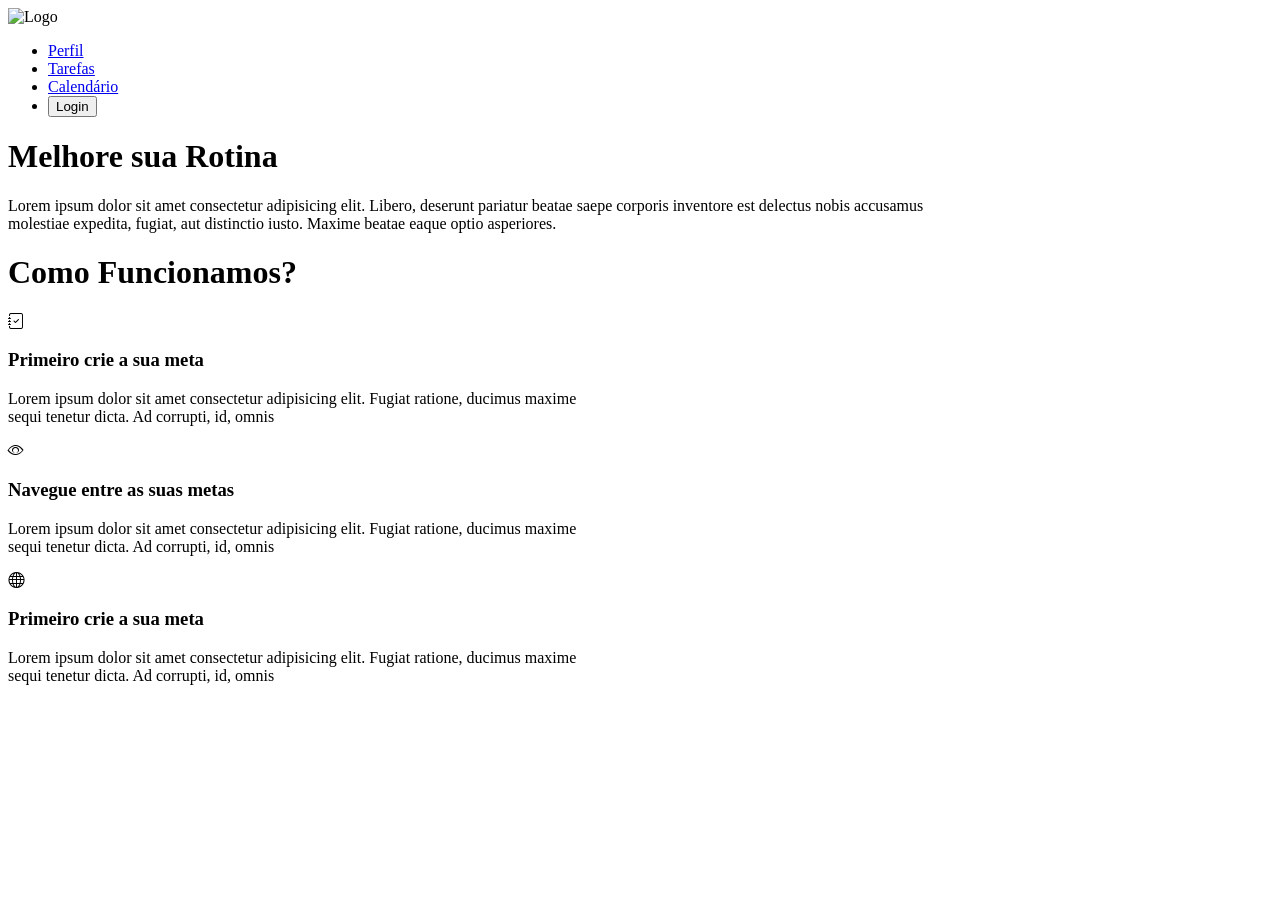
==== src/front/index.html @ 2a2262c4 "Update and rename README.md to index.html Signed-off-by: Gabriel Madureira <164400637+Madureiraah@us" ====
<!DOCTYPE html>
<html lang="en">
    <head>
        <meta charset="UTF-8">
        <meta name="viewport" content="width=device-width, initial-scale=1.0">
        <link rel="stylesheet" href="styles.css">
        <link rel="stylesheet"
            href="https://cdn.jsdelivr.net/npm/bootstrap-icons/font/bootstrap-icons.css">
        <title>Home</title>
    </head>
    <body>
        <header>
            <div id="logo">
                <img src="logo.png" alt="Logo" class="logo">
            </div>
            <div id="selecoes">
                <nav>
                    <ul>
                        <li><a href="#">Perfil</a></li>
                        <li><a href="#">Tarefas</a></li>
                        <li><a href="#">Calendário</a></li>
                        <li><button>Login</button></li>
                    </ul>
                </nav>
            </div>
        </header>

        <div id="sec-melhore">
            <div id="container-1">
                <div id="textos">
                    <h1 id="titulo1">Melhore <span class="txt-azul">sua
                            Rotina</span></h1>
                    <p id="subtitulo1">Lorem ipsum dolor sit amet consectetur
                        adipisicing elit. Libero, deserunt pariatur beatae saepe
                        corporis inventore est delectus nobis accusamus <br>
                        molestiae expedita, fugiat, aut distinctio iusto. Maxime
                        beatae eaque optio asperiores.</p>
                </div>
            </div>
        </div>

        <div id="sec-func">
            <h1><span class="txt-azul">Como </span>Funcionamos?</h1>
            <div class="container">
                <div class="elementos">
                    <i class="bi bi-journal-check"></i>
                    <!-- Ícone do Bootstrap -->
                    <h3 class="titulo">Primeiro crie a sua meta</h3>
                    <p class="subtitulo">Lorem ipsum dolor sit amet consectetur
                        adipisicing elit. Fugiat ratione, ducimus maxime
                        <br>sequi tenetur dicta. Ad corrupti, id, omnis</p>
                </div>
                <div class="img">
                    <!-- imagem ilustrativa -->
                </div>
            </div>

            <div class="container2">
                <div class="img">
                    <!-- imagem ilustrativa -->
                </div>
                <div class="elementos">
                    <i class="bi bi-eye"></i>
                    <h3 class="titulo">Navegue entre as suas metas</h3>
                    <p class="subtitulo">Lorem ipsum dolor sit amet consectetur
                        adipisicing elit. Fugiat ratione, ducimus maxime
                        <br>sequi tenetur dicta. Ad corrupti, id, omnis</p>
                </div>
            </div>

            <div class="container">
                <div class="elementos">
                    <i class="bi bi-globe"></i>
                    <!-- Ícone do Bootstrap -->
                    <h3 class="titulo">Primeiro crie a sua meta</h3>
                    <p class="subtitulo">Lorem ipsum dolor sit amet consectetur
                        adipisicing elit. Fugiat ratione, ducimus maxime
                        <br>sequi tenetur dicta. Ad corrupti, id, omnis</p>
                </div>
                <div class="img">
                    <!-- imagem ilustrativa -->
                </div>
            </div>
        </div>

        <div id="tudo-pronto">
            <!-- Seção futura -->
        </div>
    </body>
</html>
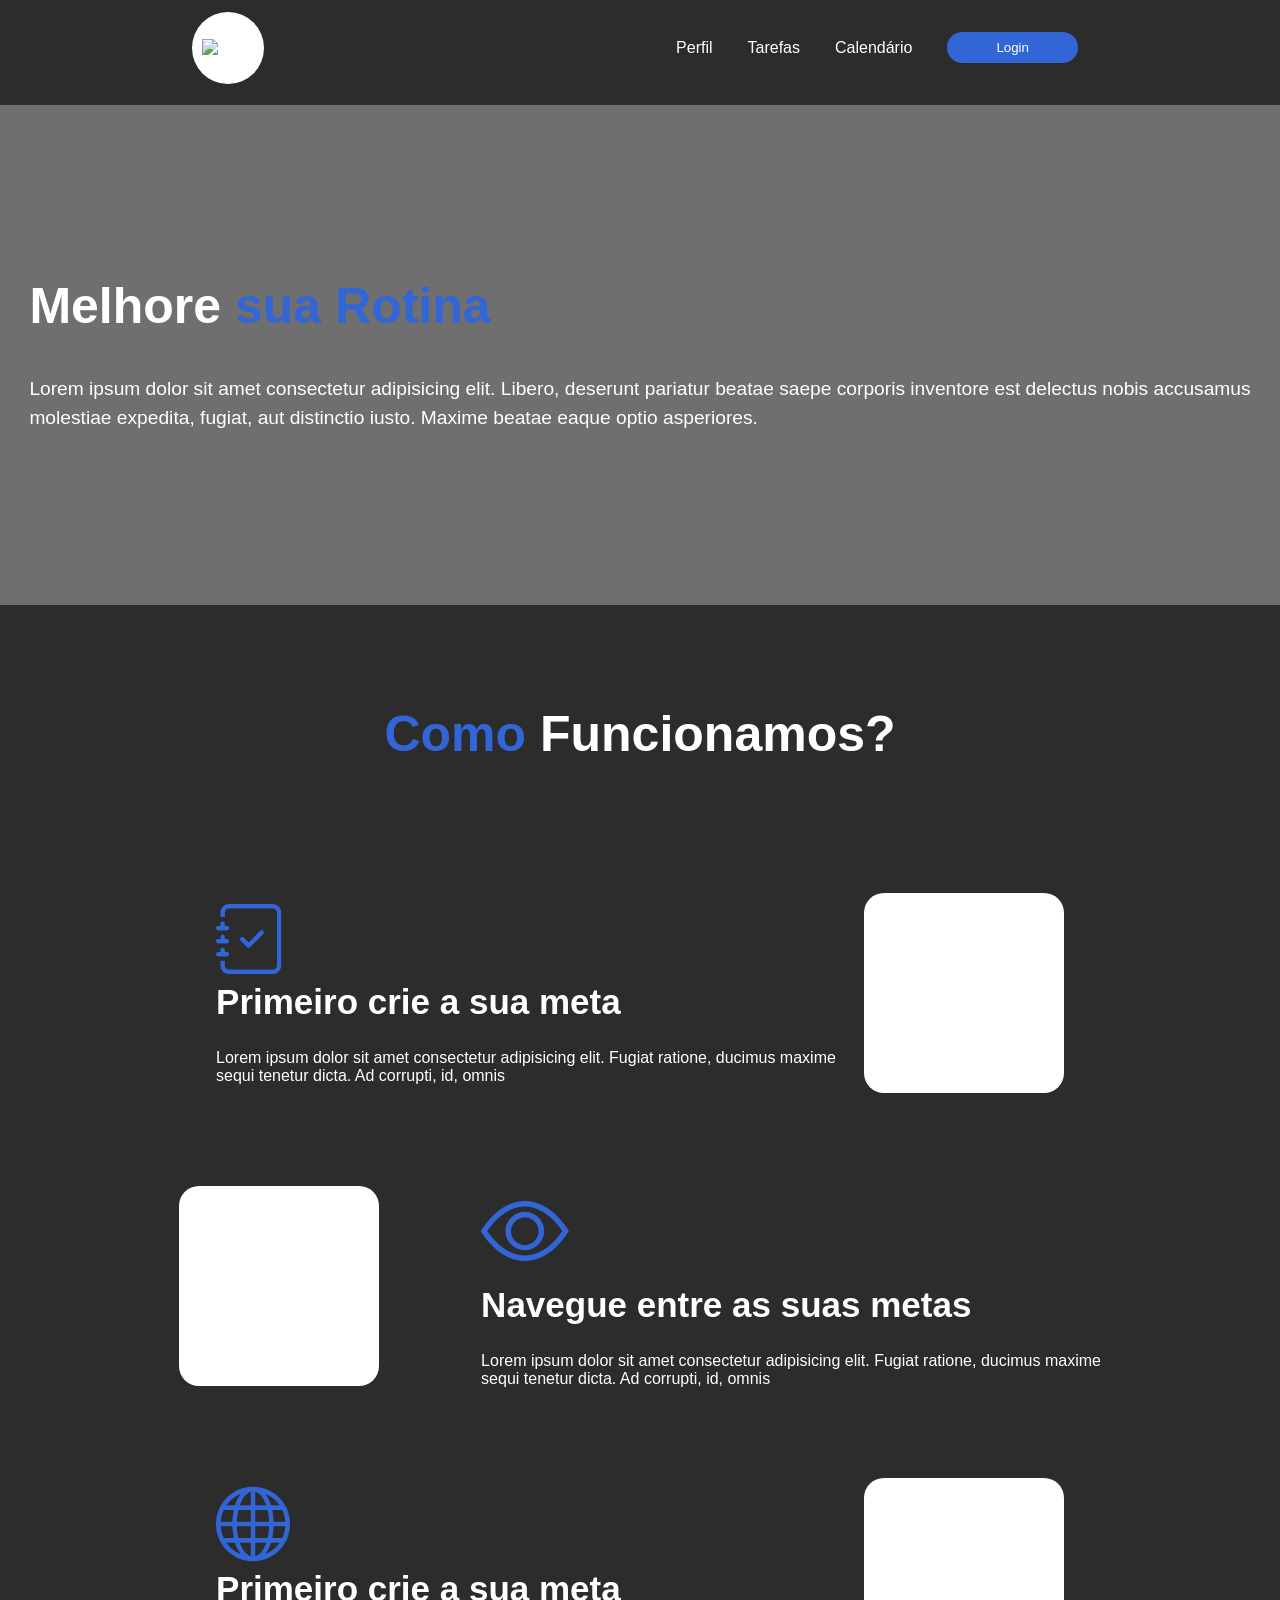
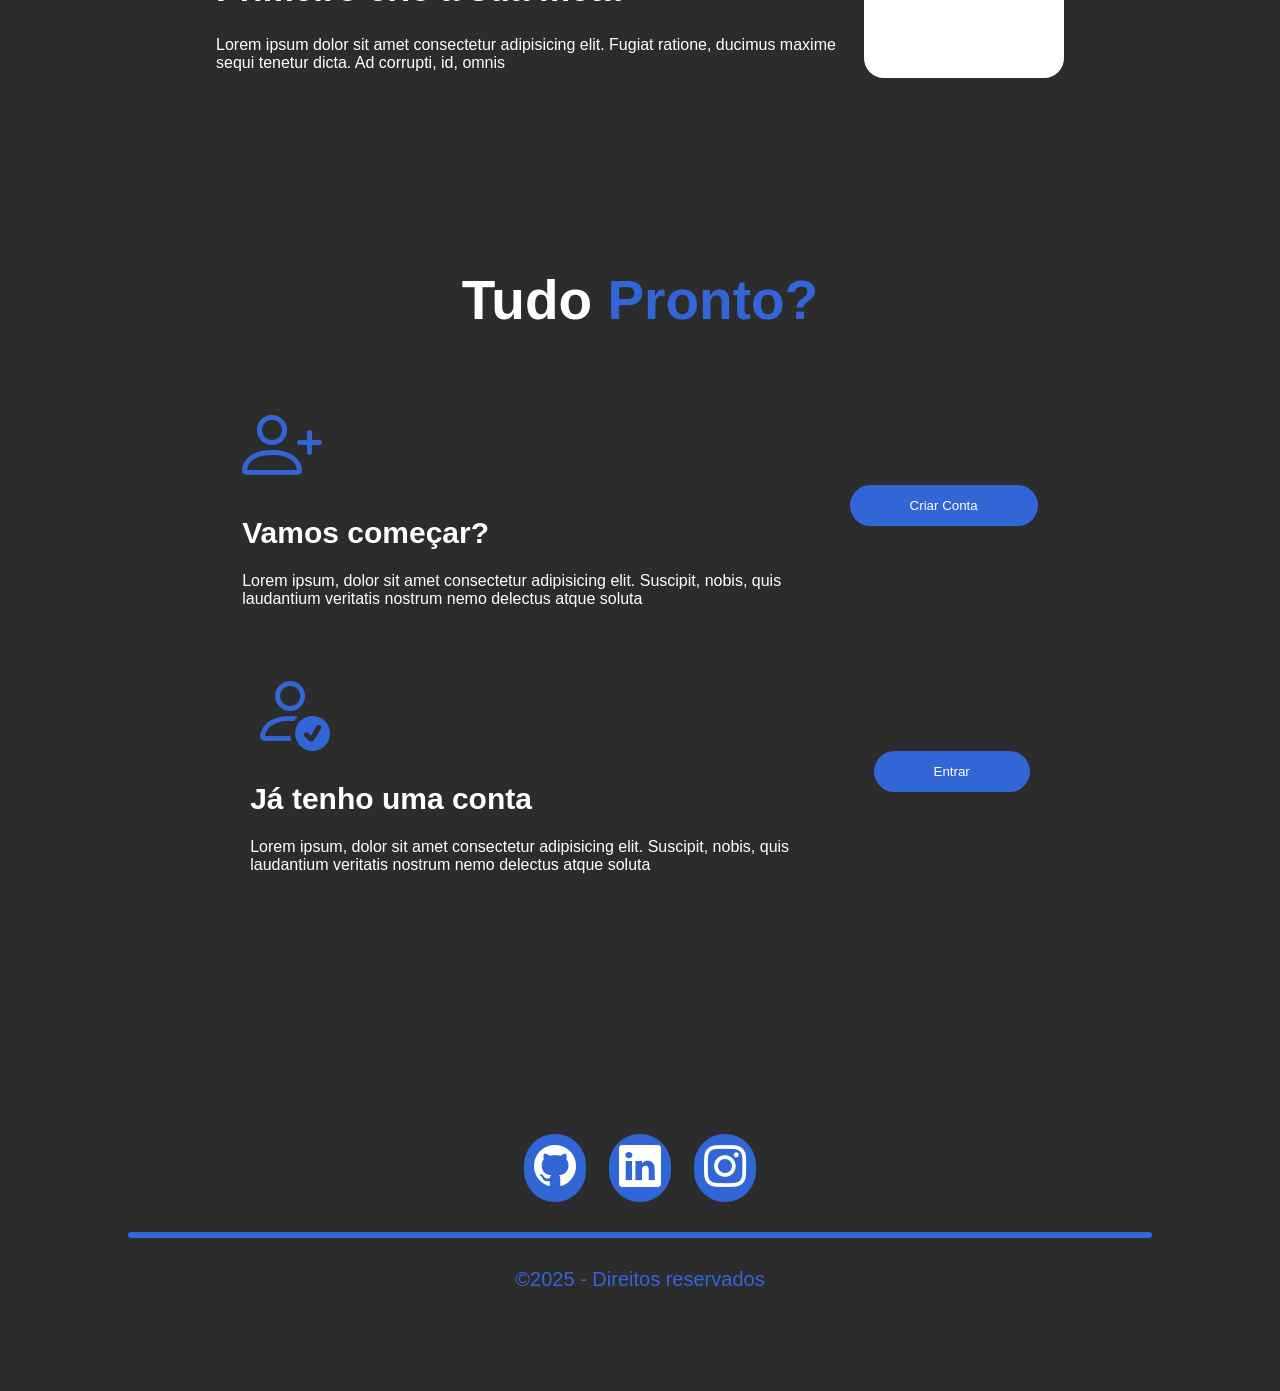
==== commit d1ab6f3e: "Update index.html Signed-off-by: Gabriel Madureira <164400637+Madureiraah@users.noreply.github.com>" ====
--- a/src/front/index.html
+++ b/src/front/index.html
@@ -51,13 +51,13 @@
                         <br>sequi tenetur dicta. Ad corrupti, id, omnis</p>
                 </div>
                 <div class="img">
-                    <!-- imagem ilustrativa -->
+                    <!-- Aqui pode ir uma imagem ilustrativa -->
                 </div>
             </div>
 
             <div class="container2">
                 <div class="img">
-                    <!-- imagem ilustrativa -->
+                    <!-- Aqui pode ir uma imagem ilustrativa -->
                 </div>
                 <div class="elementos">
                     <i class="bi bi-eye"></i>
@@ -78,14 +78,63 @@
                         <br>sequi tenetur dicta. Ad corrupti, id, omnis</p>
                 </div>
                 <div class="img">
-                    <!-- imagem ilustrativa -->
+                    <!-- Aqui pode ir uma imagem ilustrativa -->
                 </div>
             </div>
         </div>
 
-        <div id="tudo-pronto">
-            <!-- Seção futura -->
+        <div id="sec-login">
+            <h1>Tudo <span class="txt-azul">Pronto?</span></h1>
+            <div class="container2">
+                <div class="elementos2">
+                    <i class="bi bi-person-plus"></i>
+                    <h3 class="titulo">Vamos começar?</h3>
+                    <p class="subtitulo">Lorem ipsum, dolor sit amet consectetur
+                        adipisicing elit. Suscipit, nobis, quis <br>laudantium
+                        veritatis nostrum nemo delectus atque soluta </p>
+                </div>
+                <div class="botao">
+                    <button>Criar Conta</button>
+                </div>
+            </div>
+
+            <div class="container2">
+                <div class="elementos2">
+                    <i class="bi bi-person-check"></i>
+                    <h3 class="titulo">Já tenho uma conta</h3>
+                    <p class="subtitulo">Lorem ipsum, dolor sit amet consectetur
+                        adipisicing elit. Suscipit, nobis, quis <br>laudantium
+                        veritatis nostrum nemo delectus atque soluta </p>
+                </div>
+                <div class="botao">
+                    <button>Entrar</button>
+                </div>
+            </div>
         </div>
+
+        <footer>
+            <div id="navegacao">
+                <nav>
+                    <ul>
+                        <li>
+                            <a href="https://github.com/seu-perfil"
+                                target="_blank"><i class="bi bi-github"></i></a>
+                        </li>
+                        <li><a href="https://linkedin.com/in/seu-perfil"
+                                target="_blank"><i
+                                    class="bi bi-linkedin"></i></a>
+                        </li>
+                        <li><a href="https://instagram.com/seu-perfil"
+                                target="_blank"><i
+                                    class="bi bi-instagram"></i></a>
+                        </li>
+                    </ul>
+                </nav>
+            </div>
+            <div class="sla">
+                <hr>
+                <p>©2025 - Direitos reservados </p>
+            </div>
+        </footer>
     </body>
 </html>
-
--- a/src/front/styles.css
+++ b/src/front/styles.css
@@ -0,0 +1,235 @@
+* {
+    margin: 0;
+    padding: 0;
+    box-sizing: border-box;
+}
+
+.txt-azul{
+    color: #3266D7;
+}
+
+body {
+    font-family: Arial, sans-serif;
+    background-color: #2C2C2C;
+    color: #FFFFFF;
+}
+
+header {
+    background: #2C2C2C;
+    color: #FFFFFF;
+    display: flex;
+    justify-content: space-between; 
+    align-items: center; 
+    padding: 20px 15%;
+    height: 95px;
+    margin-bottom: 10px;
+}
+
+.logo {
+    width: 27px;
+    height: 27px;
+}
+
+#logo{
+    background-color: #FFFFFF;
+    padding: 27px 10px;
+    border-radius: 100%;
+}
+
+nav ul {
+    list-style: none;
+    display: flex;
+    gap: 15px;
+    align-items: center;
+}
+
+li {
+    display: inline;
+    padding: 0 10px;
+}
+
+a {
+    text-decoration: none;
+    color: #FFFFFF;
+}
+
+li button {
+    background-color: #3266D7;
+    color: #FFFFFF;
+    border: none;
+    padding: 8px 49px;
+    border-radius: 20px;
+    cursor: pointer;
+}
+
+#sec-melhore {
+    width: 100%;
+    height: 500px;
+    background-color: #6F6F6F;
+    display: flex;
+    justify-content: center;
+    align-items: center;
+}
+
+#textos {
+    width: 100%;
+}
+
+#titulo1 {
+    font-size: 50px;
+    margin-bottom: 40px;
+}
+
+#subtitulo1 {
+    font-size: 1.2rem; 
+    line-height: 1.5;
+}
+
+.bi {
+    font-size: 70px; /* Ajusta o tamanho */
+    color: #3266D7; /* Define a cor azul */
+}
+
+#sec-func{
+    width: 100%;
+}
+
+#sec-func h1{
+    text-align: center;
+    padding: 100px 0;
+    font-size: 50px;
+}
+
+.container{
+    display: flex;
+    width: 70%;
+    justify-content: space-around;
+    align-items: center;
+    padding: 30px 10px;
+    margin: 0 auto;
+    margin-bottom: 60px;
+}
+
+.elementos .titulo{
+    font-size: 35px;
+}
+
+.elementos .subtitulo{
+    font-size: 1rem;
+    margin-top: 27px;
+}
+
+.img{
+    background-color: #FFFFFF;
+    width: 200px;
+    height: 200px;
+    border-radius: 20px;
+}
+
+.container2 {
+    width: 70%;
+    display: flex;
+    justify-content: space-around;
+    align-items: center;
+    margin: 0 auto;
+    margin-bottom: 60px;
+}
+
+.bi-eye {
+    color: #3266D7; /* Azul */
+    font-size: 88px; /* Ajuste o tamanho conforme necessário */
+}
+
+.bi-globe {
+    color: #3266D7; /* Azul */
+    font-size: 74px; /* Ajuste o tamanho conforme necessário */
+}
+
+.bi-person-plus {
+    color: #3266D7; /* Azul */
+    font-size: 80px;
+}
+
+.bi-person-check {
+    color: #3266D7; /* Azul */
+    font-size: 80px;
+}
+
+#sec-login{
+    width: 100%;
+    max-width: 100%;
+    padding: 100px;
+}
+
+#sec-login h1{
+    font-size: 55px;
+    text-align: center;
+    padding-bottom: 70px;
+}
+
+.container2{
+    max-width: 80%;
+    width: 80%;
+    display: flex;
+    align-items: center;
+}
+
+.container2 button{
+    border: none;
+    border-radius: 40px;
+    padding: 13px 60px;
+    color: #FFFFFF;
+    background-color: #3266D7;
+    cursor: pointer;
+}
+
+.elementos2 h3{
+    font-size: 30px;
+    padding: 22px 0;
+}
+
+#navegacao {
+    display: flex;
+    justify-content: center;
+    margin-bottom: 30px;
+}
+
+#navegacao ul {
+    display: flex;
+    gap: 23px;
+    list-style: none;
+}
+
+#navegacao li {
+    background-color: #3266D7;
+    border-radius: 50px;
+    padding: 10px;
+    display: flex;
+    justify-content: center;
+    align-items: center;
+}
+
+#navegacao i {
+    color: #FFFFFF;
+    font-size: 42px;
+}
+
+.sla hr {
+    max-width: 80%;
+    height: 6px;
+    background-color: #3266D7;
+    border: none;
+    border-radius: 20px;
+    margin: 0 auto;
+}
+
+.sla p{
+    text-align: center;
+    color: #3266D7;
+    font-size: 20px;
+    padding-top: 30px;
+}
+
+footer{
+    padding: 100px 0;
+}
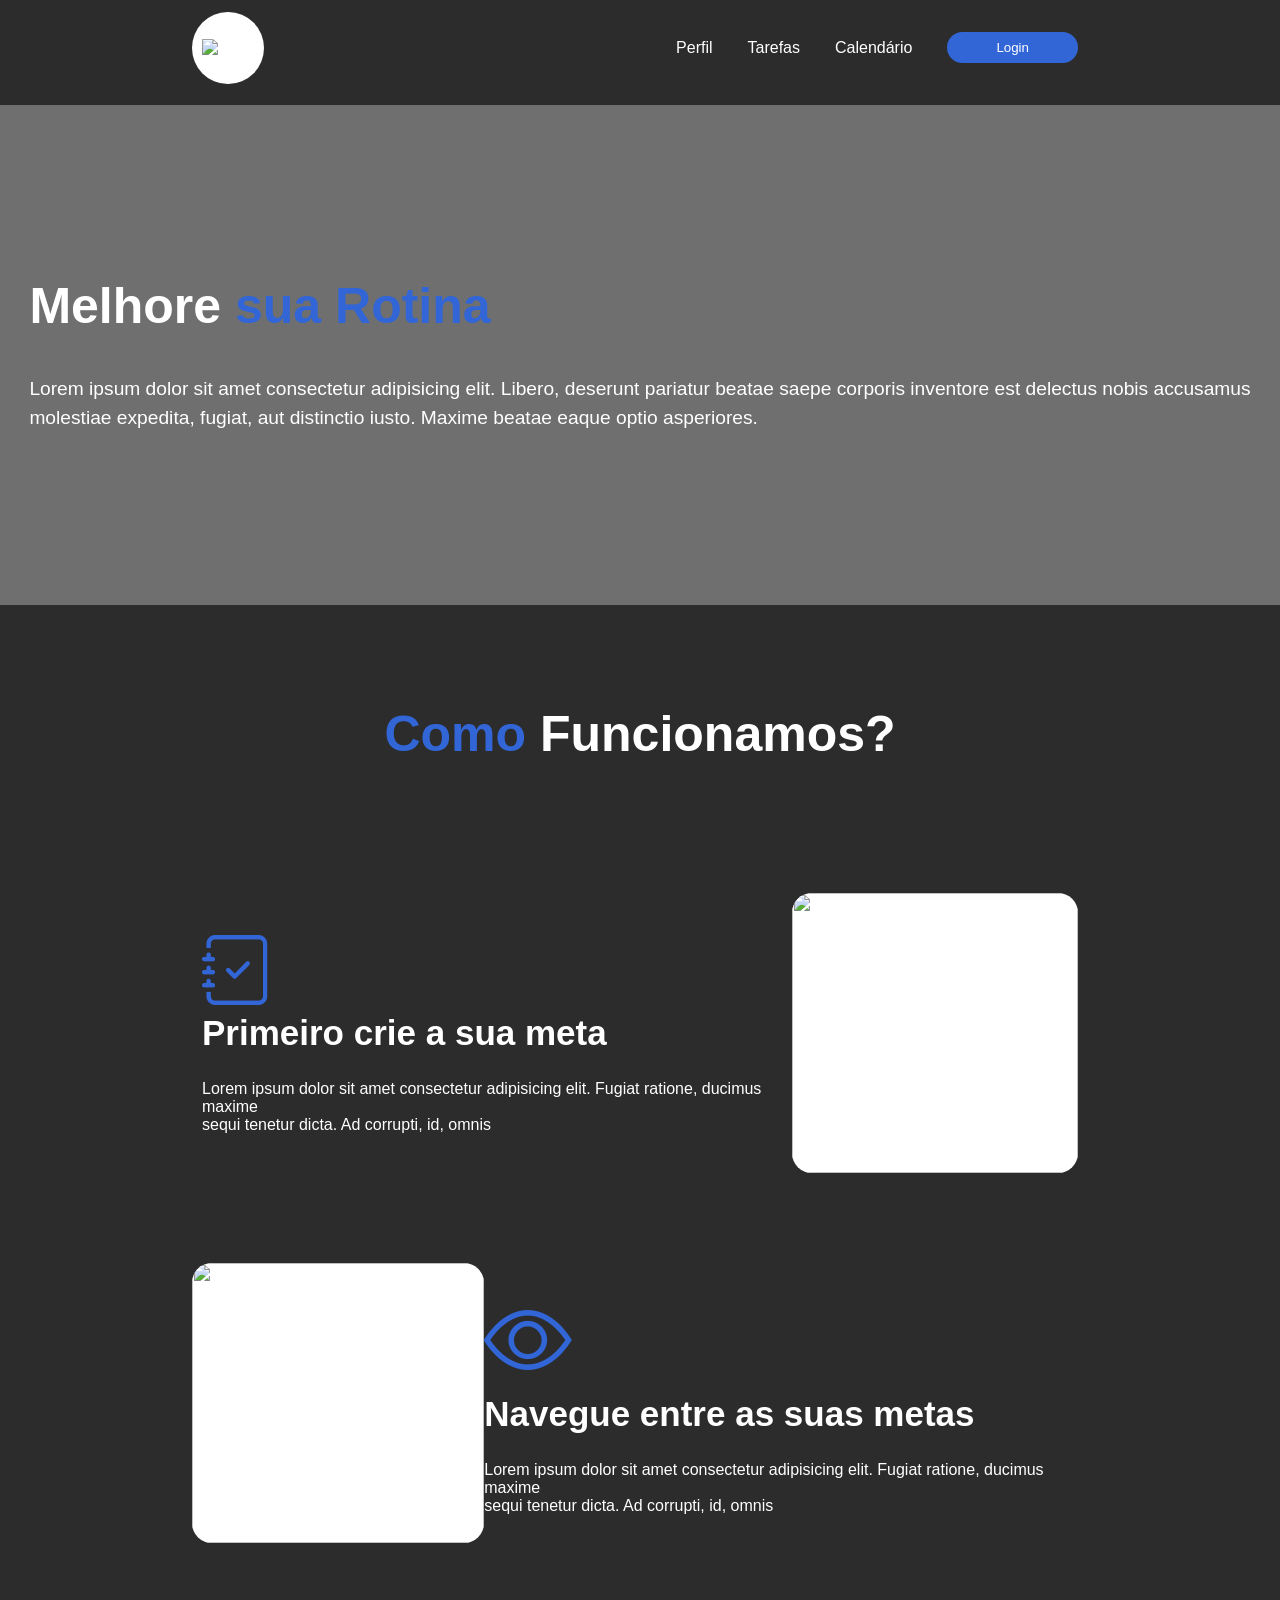
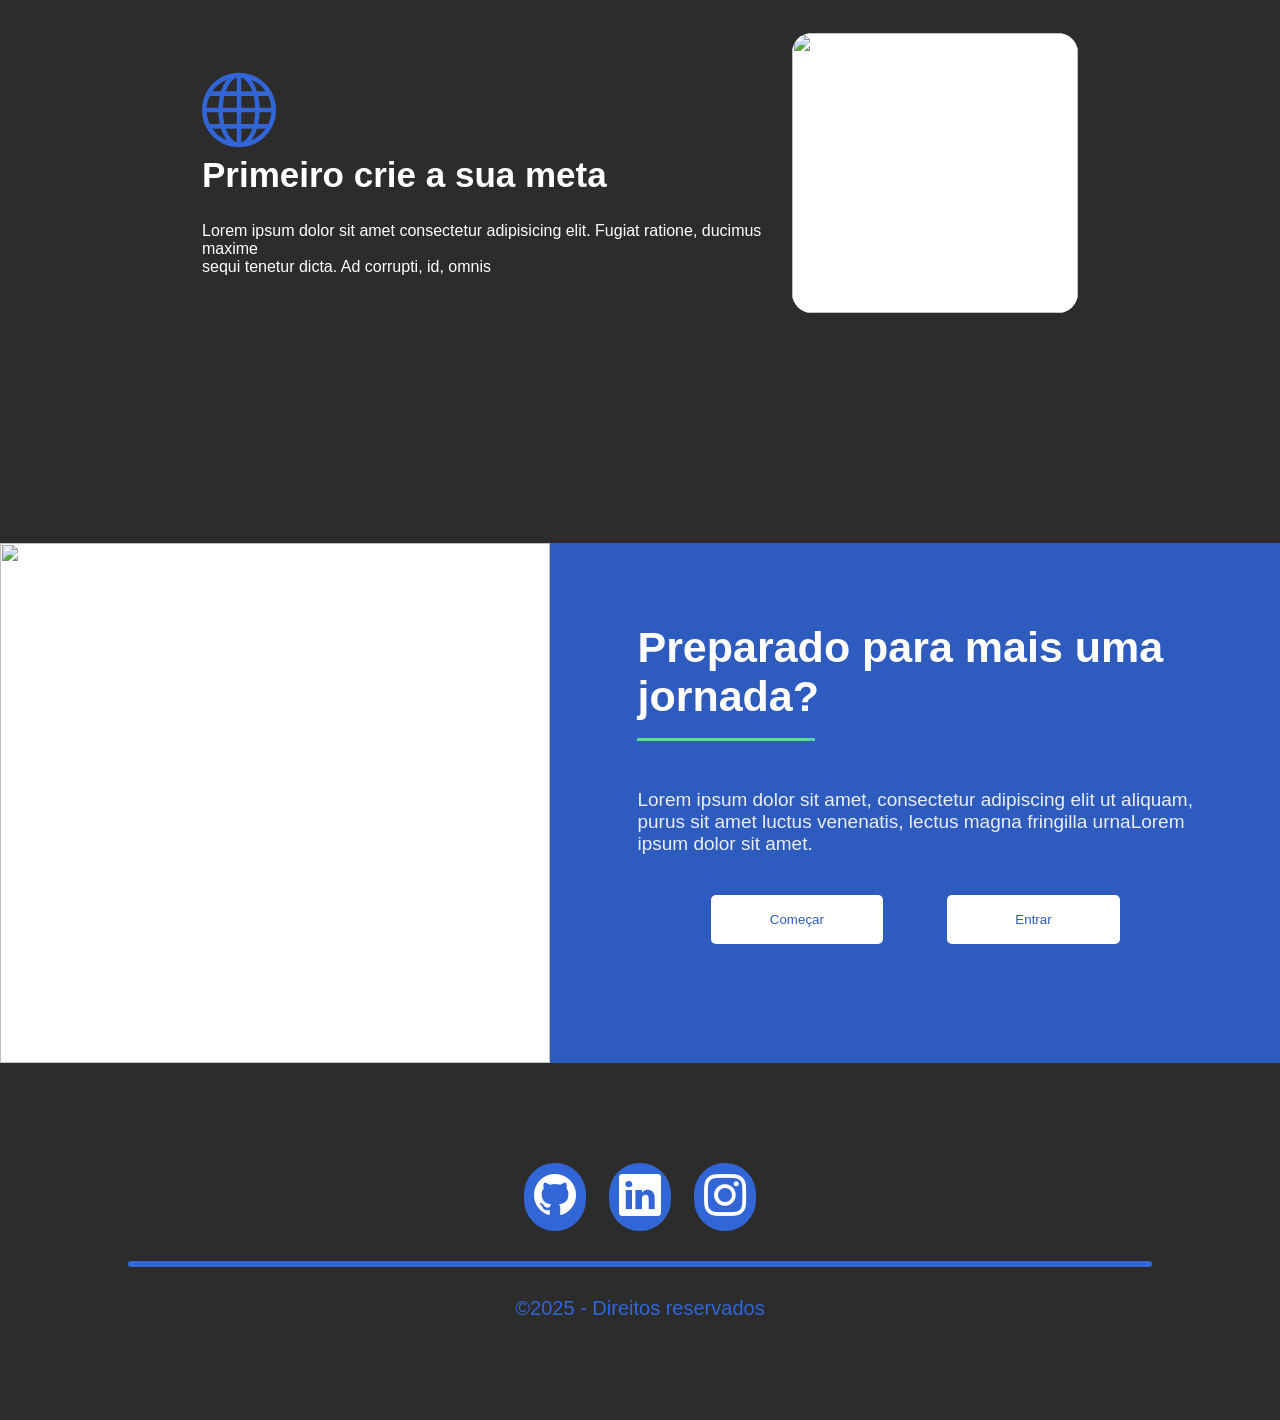
==== commit 0314f860: "Update index.html Signed-off-by: Gabriel Madureira <164400637+Madureiraah@users.noreply.github.com>" ====
--- a/src/front/index.html
+++ b/src/front/index.html
@@ -50,14 +50,14 @@
                         adipisicing elit. Fugiat ratione, ducimus maxime
                         <br>sequi tenetur dicta. Ad corrupti, id, omnis</p>
                 </div>
-                <div class="img">
-                    <!-- Aqui pode ir uma imagem ilustrativa -->
+                <div class="img-infos">
+                    <img src="#" alt="">
                 </div>
             </div>
 
             <div class="container2">
-                <div class="img">
-                    <!-- Aqui pode ir uma imagem ilustrativa -->
+                <div class="img-infos">
+                    <img src="#" alt="">
                 </div>
                 <div class="elementos">
                     <i class="bi bi-eye"></i>
@@ -77,37 +77,27 @@
                         adipisicing elit. Fugiat ratione, ducimus maxime
                         <br>sequi tenetur dicta. Ad corrupti, id, omnis</p>
                 </div>
-                <div class="img">
-                    <!-- Aqui pode ir uma imagem ilustrativa -->
+                <div class="img-infos">
+                    <img src="#" alt="">
                 </div>
             </div>
         </div>
 
         <div id="sec-login">
-            <h1>Tudo <span class="txt-azul">Pronto?</span></h1>
-            <div class="container2">
-                <div class="elementos2">
-                    <i class="bi bi-person-plus"></i>
-                    <h3 class="titulo">Vamos começar?</h3>
-                    <p class="subtitulo">Lorem ipsum, dolor sit amet consectetur
-                        adipisicing elit. Suscipit, nobis, quis <br>laudantium
-                        veritatis nostrum nemo delectus atque soluta </p>
+            <div class="elementos-login">
+                <div class="img-login">
+                    <img src="#" alt>
                 </div>
-                <div class="botao">
-                    <button>Criar Conta</button>
-                </div>
-            </div>
-
-            <div class="container2">
-                <div class="elementos2">
-                    <i class="bi bi-person-check"></i>
-                    <h3 class="titulo">Já tenho uma conta</h3>
-                    <p class="subtitulo">Lorem ipsum, dolor sit amet consectetur
-                        adipisicing elit. Suscipit, nobis, quis <br>laudantium
-                        veritatis nostrum nemo delectus atque soluta </p>
-                </div>
-                <div class="botao">
-                    <button>Entrar</button>
+                <div class="logar">
+                    <div class="txt-login">
+                        <h3>Preparado para mais uma <br>jornada?</h3>
+                        <hr>
+                        <p>Lorem ipsum dolor sit amet, consectetur adipiscing elit ut aliquam,<br> purus sit amet luctus venenatis, lectus magna fringilla urnaLorem <br>ipsum dolor sit amet.</p>
+                    </div>
+                    <div class="button-login">
+                        <button id="começar">Começar</button>
+                        <button id="entrar">Entrar</button>
+                    </div>
                 </div>
             </div>
         </div>
--- a/src/front/styles.css
+++ b/src/front/styles.css
@@ -92,6 +92,7 @@
 
 #sec-func{
     width: 100%;
+    margin-bottom: 200px;
 }
 
 #sec-func h1{
@@ -119,10 +120,16 @@
     margin-top: 27px;
 }
 
-.img{
-    background-color: #FFFFFF;
-    width: 200px;
-    height: 200px;
+.img-infos{
+    background-color: #FFFFFF;
+    width: 300px;
+    height: 280px;
+    border-radius: 20px;
+}
+
+.img-infos img{
+    width: 100%;
+    height: 280px;
     border-radius: 20px;
 }
 
@@ -155,38 +162,66 @@
     font-size: 80px;
 }
 
+
 #sec-login{
-    width: 100%;
     max-width: 100%;
-    padding: 100px;
-}
-
-#sec-login h1{
-    font-size: 55px;
+    background-color: #2E5BBE;
+}
+
+.elementos-login{
+    display: flex;
+    align-items: center;
+}
+
+.img-login{
+    background-color: #FFFFFF;
+    width: 43%;
+    height: 520px;
+}
+
+.img-login img{
+    width: 100%;
+    height: 520px;
+}
+
+.logar{
+    margin: 0 auto;
+}
+
+.txt-login h3{
+    font-size: 43px;
+    padding-bottom: 17px;
+}
+
+.txt-login hr{
+    width: 32%;
+    height: 3px;
+    background-color: #57D9A6;
+    border: none;
+}
+
+.txt-login p{
+    font-size: 19px;
+    padding-top: 48px;
+    opacity: 90%;
+}
+
+.button-login{
     text-align: center;
-    padding-bottom: 70px;
-}
-
-.container2{
-    max-width: 80%;
-    width: 80%;
-    display: flex;
-    align-items: center;
-}
-
-.container2 button{
-    border: none;
-    border-radius: 40px;
-    padding: 13px 60px;
-    color: #FFFFFF;
-    background-color: #3266D7;
+}
+
+.button-login button{
+    background-color: #FFFFFF;
+    color: #2E5BBE;
+    border: none;
+    border-radius: 5px;
+    height: 49px;
+    width: 31%;
+    margin: 40px 30px;
     cursor: pointer;
 }
 
-.elementos2 h3{
-    font-size: 30px;
-    padding: 22px 0;
-}
+/*footer*/
 
 #navegacao {
     display: flex;
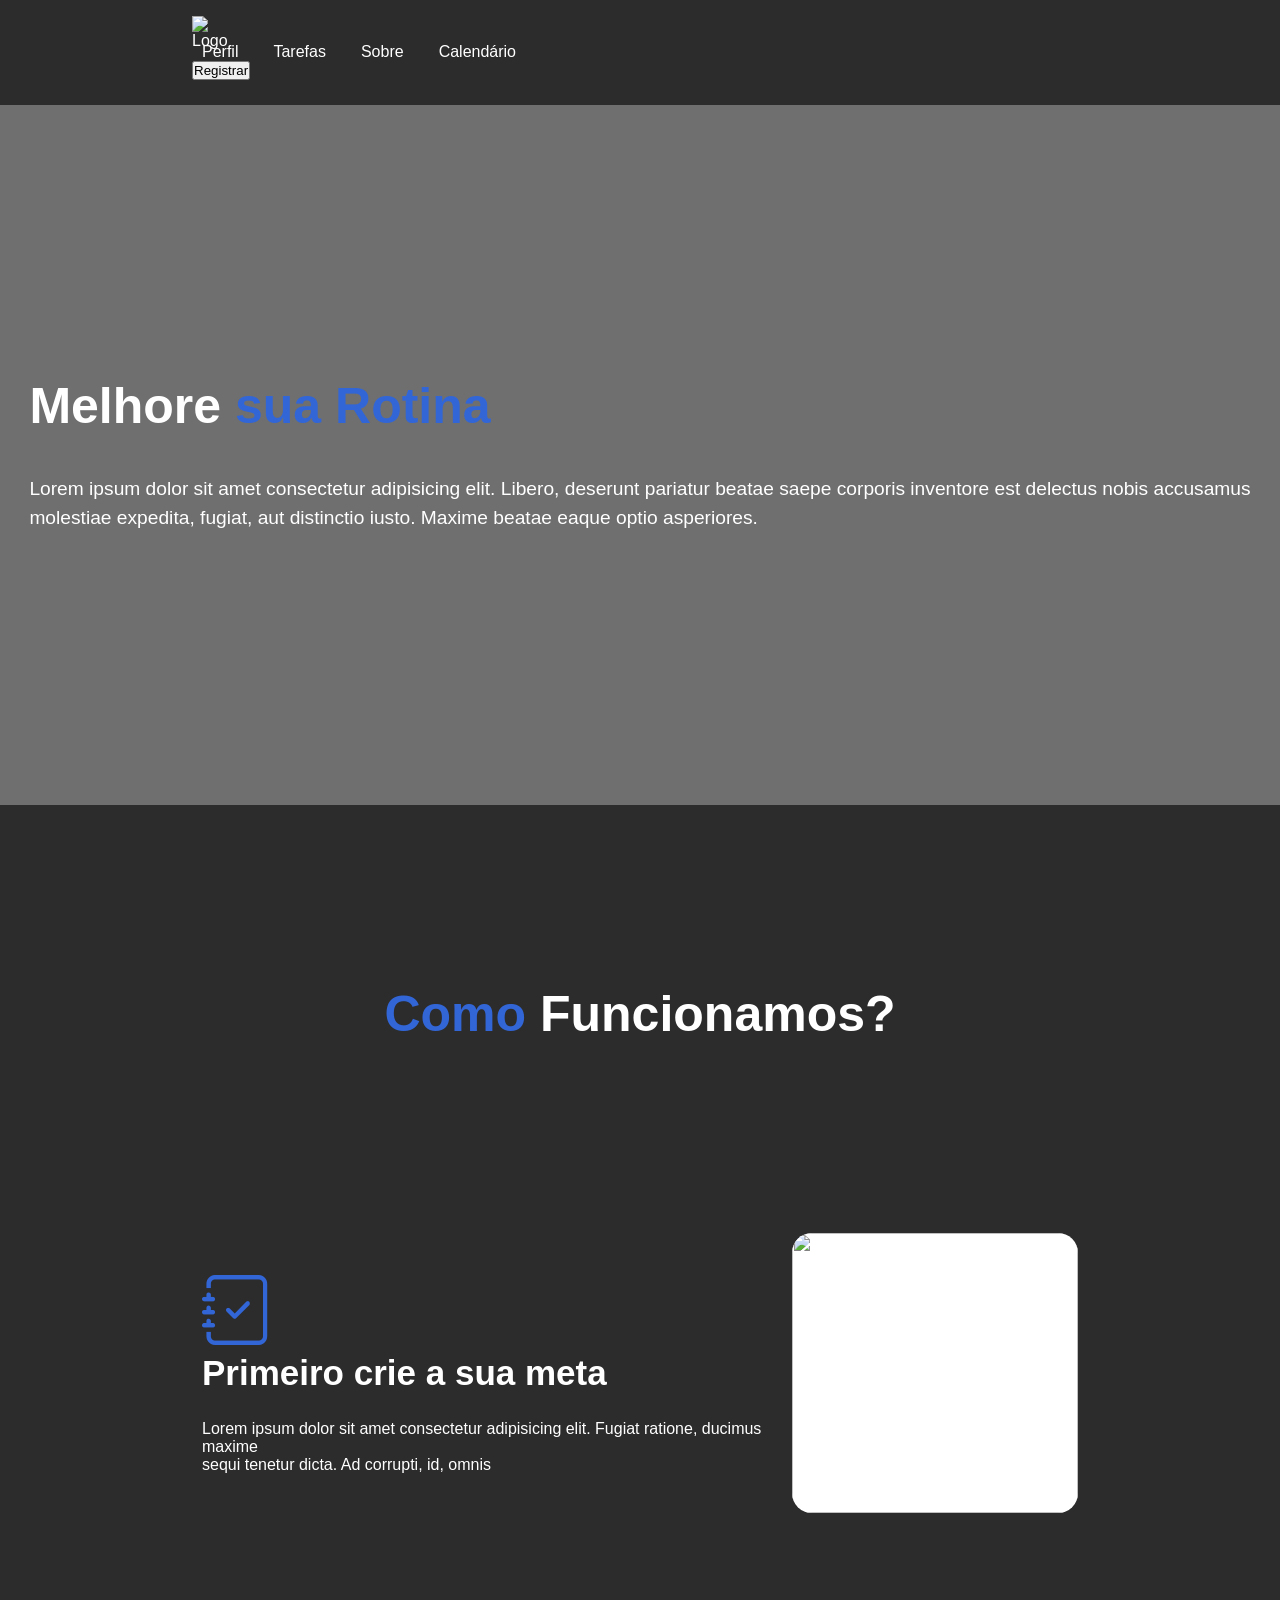
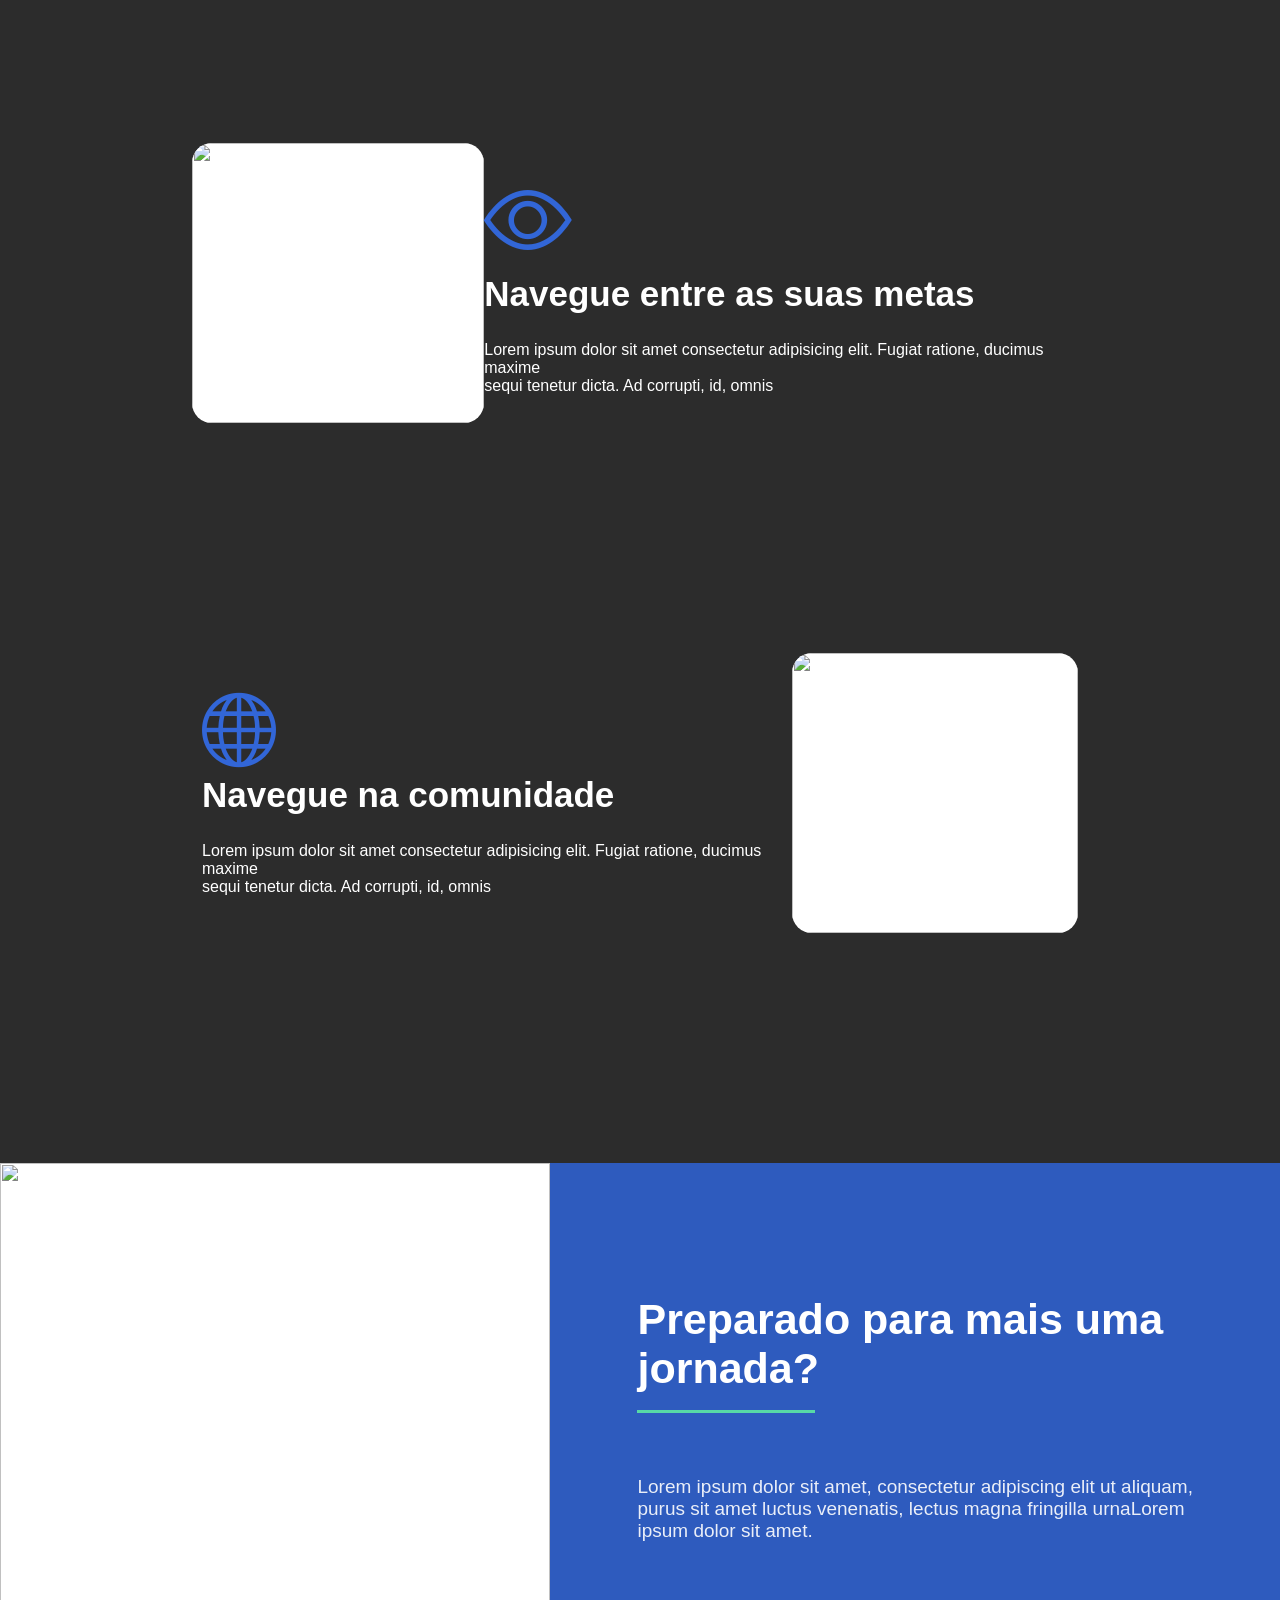
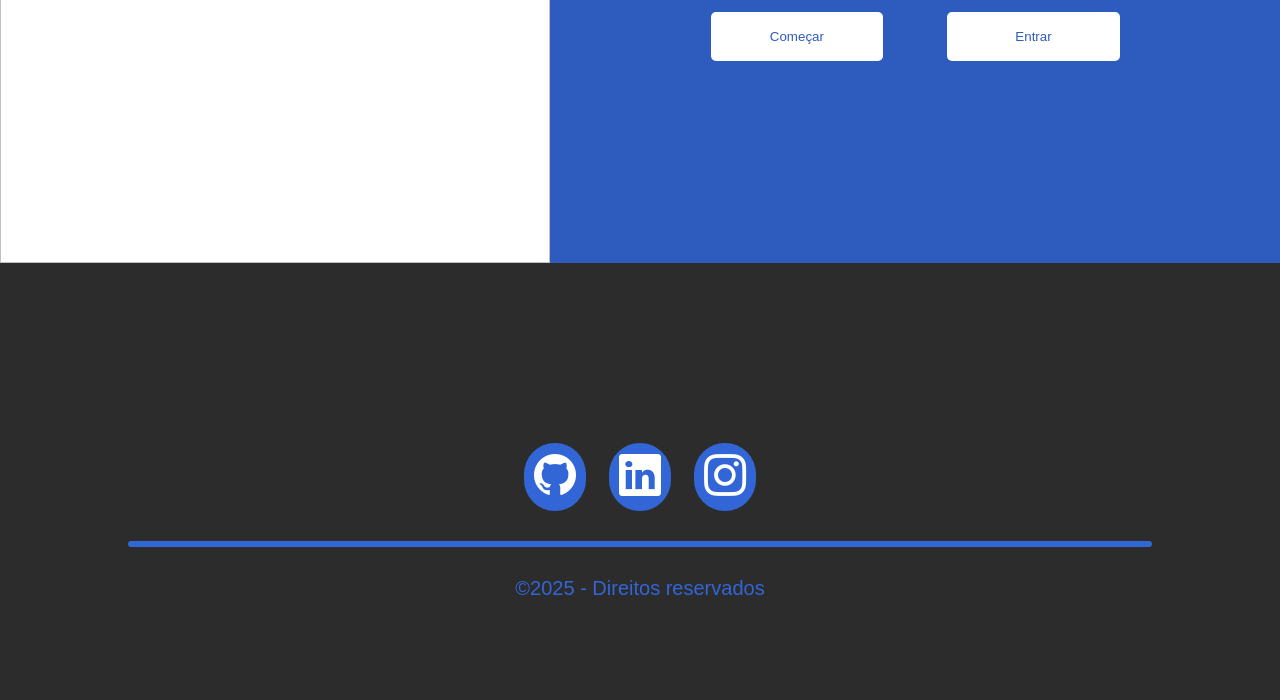
==== commit c95b1976: "Update index.html Signed-off-by: Gabriel Madureira <164400637+Madureiraah@users.noreply.github.com>" ====
--- a/src/front/index.html
+++ b/src/front/index.html
@@ -10,20 +10,30 @@
     </head>
     <body>
         <header>
-            <div id="logo">
-                <img src="logo.png" alt="Logo" class="logo">
-            </div>
-            <div id="selecoes">
-                <nav>
+            <div class="interface">
+                <div class="logo">
+                    <a href="#">
+                        <img src="images/logo.png" alt="Logo">
+                    </a>
+                </div><!--logo-->
+
+                <nav class="menu-desktop">
                     <ul>
                         <li><a href="#">Perfil</a></li>
                         <li><a href="#">Tarefas</a></li>
+                        <li><a href="#">Sobre</a></li>
                         <li><a href="#">Calendário</a></li>
-                        <li><button>Login</button></li>
                     </ul>
                 </nav>
-            </div>
-        </header>
+
+                <div class="btn-conta">
+                    <a href="registrar.html">
+                        <button>Registrar</button>
+                    </a>
+                </div><!--btn-conta-->
+
+            </header>
+            <!--HEADER-->
 
         <div id="sec-melhore">
             <div id="container-1">
@@ -72,7 +82,7 @@
                 <div class="elementos">
                     <i class="bi bi-globe"></i>
                     <!-- Ícone do Bootstrap -->
-                    <h3 class="titulo">Primeiro crie a sua meta</h3>
+                    <h3 class="titulo">Navegue na comunidade</h3>
                     <p class="subtitulo">Lorem ipsum dolor sit amet consectetur
                         adipisicing elit. Fugiat ratione, ducimus maxime
                         <br>sequi tenetur dicta. Ad corrupti, id, omnis</p>
--- a/src/front/styles.css
+++ b/src/front/styles.css
@@ -64,7 +64,7 @@
 
 #sec-melhore {
     width: 100%;
-    height: 500px;
+    height: 700px;
     background-color: #6F6F6F;
     display: flex;
     justify-content: center;
@@ -86,8 +86,8 @@
 }
 
 .bi {
-    font-size: 70px; /* Ajusta o tamanho */
-    color: #3266D7; /* Define a cor azul */
+    font-size: 70px; 
+    color: #3266D7;
 }
 
 #sec-func{
@@ -99,6 +99,8 @@
     text-align: center;
     padding: 100px 0;
     font-size: 50px;
+    margin-bottom: 60px;
+    margin-top: 80px;
 }
 
 .container{
@@ -108,7 +110,7 @@
     align-items: center;
     padding: 30px 10px;
     margin: 0 auto;
-    margin-bottom: 60px;
+    margin-bottom: 200px;
 }
 
 .elementos .titulo{
@@ -139,26 +141,26 @@
     justify-content: space-around;
     align-items: center;
     margin: 0 auto;
-    margin-bottom: 60px;
+    margin-bottom: 200px;
 }
 
 .bi-eye {
-    color: #3266D7; /* Azul */
-    font-size: 88px; /* Ajuste o tamanho conforme necessário */
+    color: #3266D7; 
+    font-size: 88px; 
 }
 
 .bi-globe {
-    color: #3266D7; /* Azul */
-    font-size: 74px; /* Ajuste o tamanho conforme necessário */
+    color: #3266D7; 
+    font-size: 74px; 
 }
 
 .bi-person-plus {
-    color: #3266D7; /* Azul */
+    color: #3266D7; 
     font-size: 80px;
 }
 
 .bi-person-check {
-    color: #3266D7; /* Azul */
+    color: #3266D7; 
     font-size: 80px;
 }
 
@@ -166,6 +168,7 @@
 #sec-login{
     max-width: 100%;
     background-color: #2E5BBE;
+    margin-bottom: 80px;
 }
 
 .elementos-login{
@@ -176,12 +179,13 @@
 .img-login{
     background-color: #FFFFFF;
     width: 43%;
-    height: 520px;
+    height: 700px;
 }
 
 .img-login img{
     width: 100%;
-    height: 520px;
+    height: 700px;
+    border: none;
 }
 
 .logar{
@@ -202,7 +206,7 @@
 
 .txt-login p{
     font-size: 19px;
-    padding-top: 48px;
+    padding-top: 63px;
     opacity: 90%;
 }
 
@@ -217,7 +221,7 @@
     border-radius: 5px;
     height: 49px;
     width: 31%;
-    margin: 40px 30px;
+    margin: 70px 30px;
     cursor: pointer;
 }
 
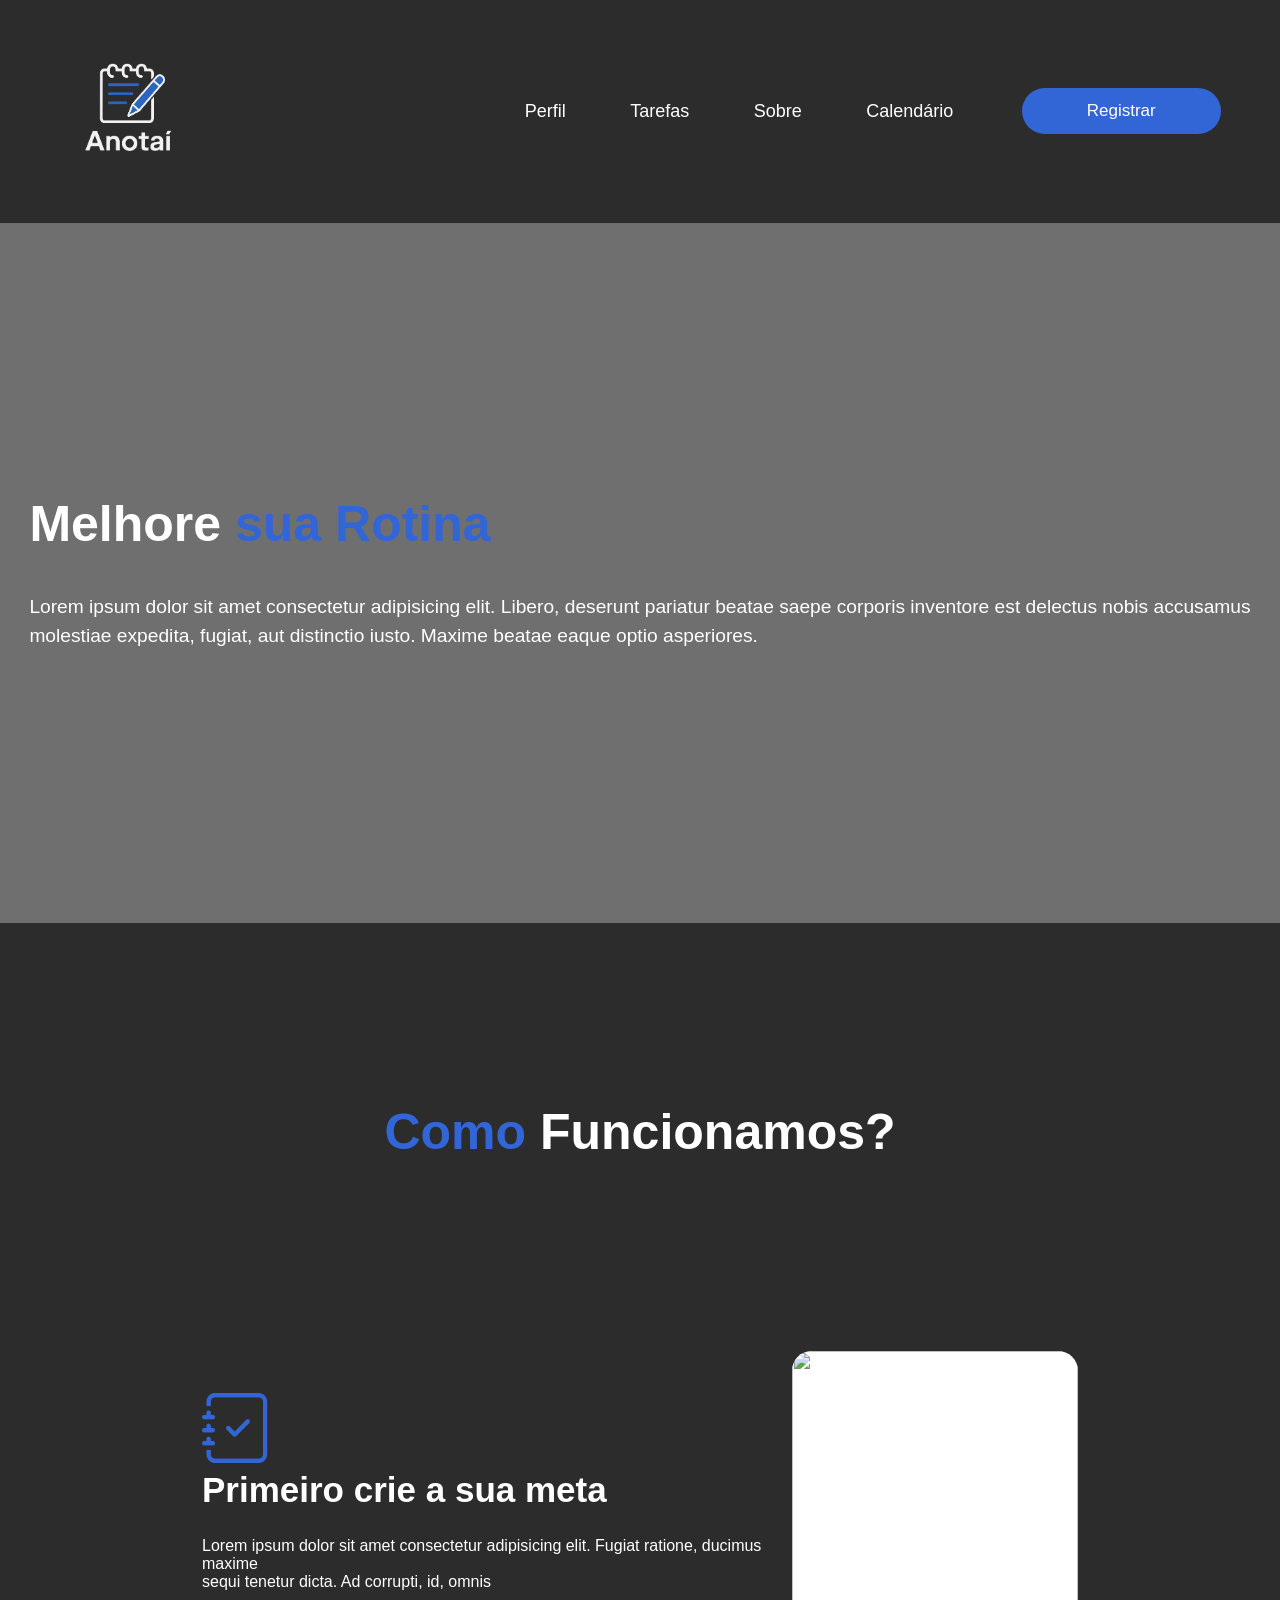
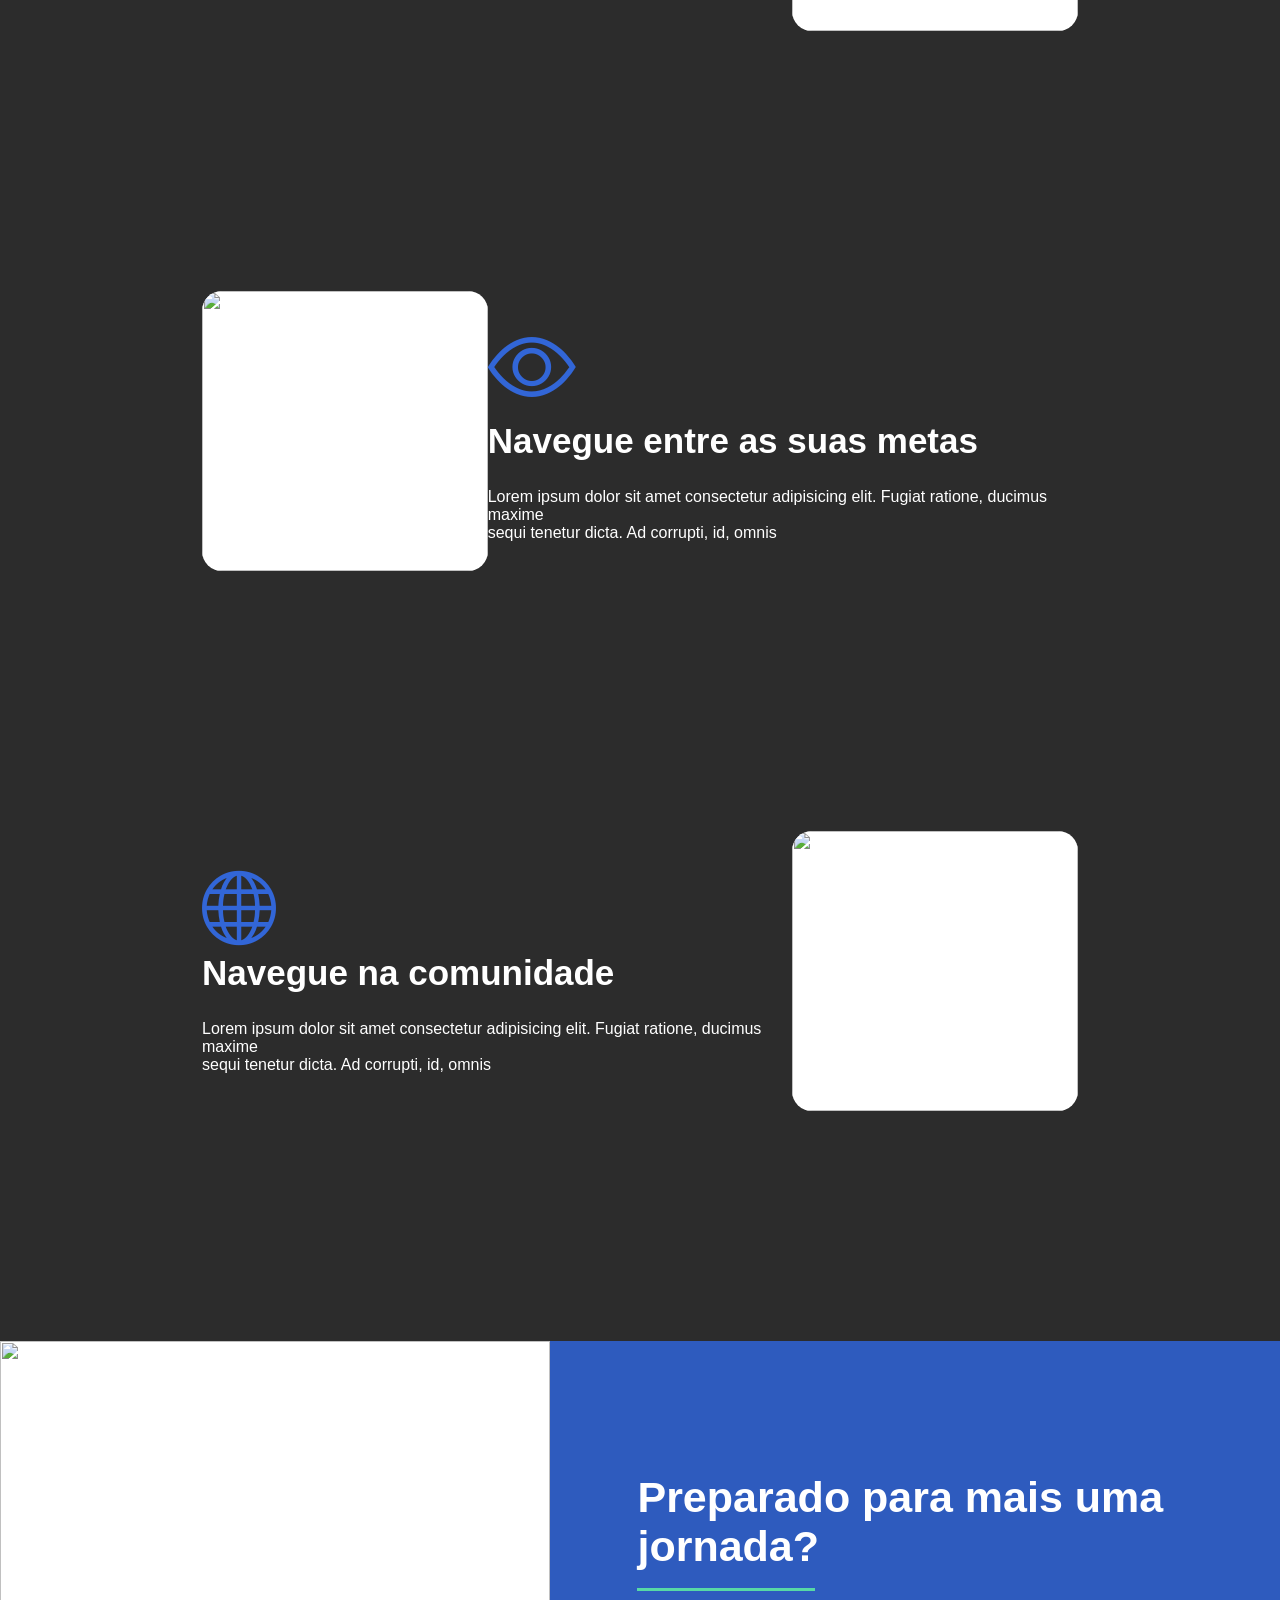
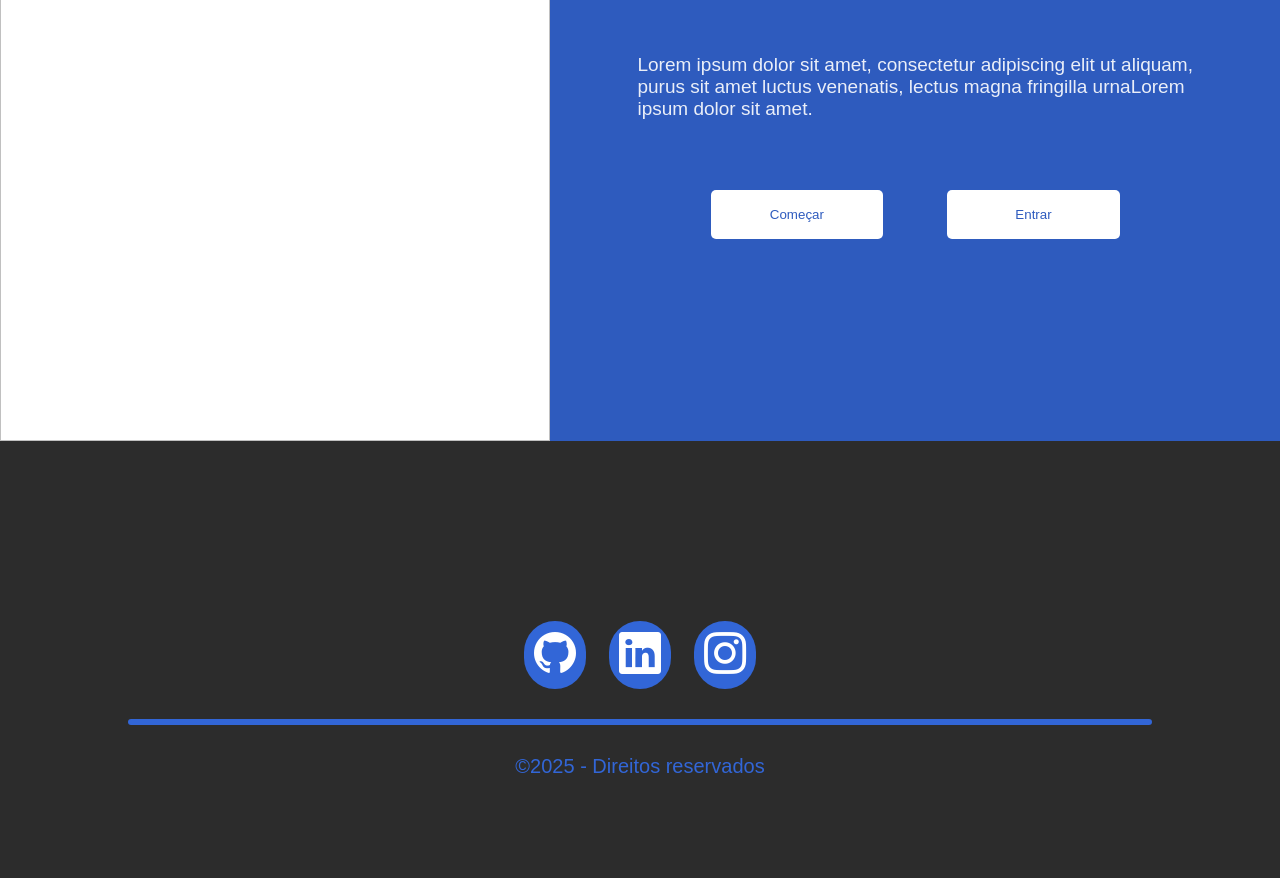
==== commit c4fe5ef7: "Update index.html Signed-off-by: Gabriel Madureira <164400637+Madureiraah@users.noreply.github.com>" ====
--- a/src/front/index.html
+++ b/src/front/index.html
@@ -13,7 +13,7 @@
             <div class="interface">
                 <div class="logo">
                     <a href="#">
-                        <img src="images/logo.png" alt="Logo">
+                        <img src="../../docs/images/logo.png" alt="Logo">
                     </a>
                 </div><!--logo-->
 
--- a/src/front/styles.css
+++ b/src/front/styles.css
@@ -15,53 +15,62 @@
 }
 
 header {
-    background: #2C2C2C;
+    padding: 40px ;
+}
+
+header>.interface {
+    display: flex;
+    align-items: center;
+    justify-content: space-around;
+}
+
+header a {
+    color: #fff;
+    text-decoration: none;
+    display: inline-block;
+    transition: .2s;
+}
+
+header nav.menu-desktop a:hover {
+    color: #fff;
+    transform: scale(1.05);
+}
+
+header nav ul {
+    list-style-type: none;
+}
+
+header nav.menu-desktop ul li {
+    display: inline-block;
+    padding: 0 30px;
+    font-size: 18px;
+}
+
+.btn-conta button {
     color: #FFFFFF;
-    display: flex;
-    justify-content: space-between; 
-    align-items: center; 
-    padding: 20px 15%;
-    height: 95px;
-    margin-bottom: 10px;
-}
-
-.logo {
-    width: 27px;
-    height: 27px;
-}
-
-#logo{
-    background-color: #FFFFFF;
-    padding: 27px 10px;
-    border-radius: 100%;
-}
-
-nav ul {
-    list-style: none;
-    display: flex;
-    gap: 15px;
-    align-items: center;
-}
-
-li {
-    display: inline;
-    padding: 0 10px;
-}
-
-a {
-    text-decoration: none;
-    color: #FFFFFF;
-}
-
-li button {
+    padding: 13px 65px;
+    font-size: 17px;
+    font-weight: 100;
     background-color: #3266D7;
-    color: #FFFFFF;
-    border: none;
-    padding: 8px 49px;
-    border-radius: 20px;
+    border: 0;
+    border-radius: 30px;
     cursor: pointer;
-}
-
+    transition: .2s;
+}
+
+button:hover,
+form .btn-enviar input:hover {
+    box-shadow: 0px 0px 8px #3266D7;
+    transform: scale(1.05);
+}
+
+
+
+.logo img{
+    width: 35%;
+    height: 100%;
+    mix-blend-mode: lighten;
+}
 #sec-melhore {
     width: 100%;
     height: 700px;
@@ -85,17 +94,12 @@
     line-height: 1.5;
 }
 
-.bi {
-    font-size: 70px; 
-    color: #3266D7;
-}
-
-#sec-func{
+#sec-func {
     width: 100%;
     margin-bottom: 200px;
 }
 
-#sec-func h1{
+#sec-func h1 {
     text-align: center;
     padding: 100px 0;
     font-size: 50px;
@@ -103,7 +107,8 @@
     margin-top: 80px;
 }
 
-.container{
+.container,
+.container2 {
     display: flex;
     width: 70%;
     justify-content: space-around;
@@ -111,38 +116,44 @@
     padding: 30px 10px;
     margin: 0 auto;
     margin-bottom: 200px;
-}
-
-.elementos .titulo{
+    border-radius: 20px;
+    transition: transform 0.2s, box-shadow 0.2s;
+    cursor: pointer;
+}
+
+.container:hover,
+.container2:hover {
+    transform: scale(1.05);
+    box-shadow: 0px 0px 15px #3266D7;
+}
+
+.elementos .titulo {
     font-size: 35px;
 }
 
-.elementos .subtitulo{
+.elementos .subtitulo {
     font-size: 1rem;
     margin-top: 27px;
 }
 
-.img-infos{
+.img-infos {
     background-color: #FFFFFF;
     width: 300px;
     height: 280px;
     border-radius: 20px;
 }
 
-.img-infos img{
+.img-infos img {
     width: 100%;
     height: 280px;
     border-radius: 20px;
 }
 
-.container2 {
-    width: 70%;
-    display: flex;
-    justify-content: space-around;
-    align-items: center;
-    margin: 0 auto;
-    margin-bottom: 200px;
-}
+.bi {
+    font-size: 70px; 
+    color: #3266D7;
+}
+
 
 .bi-eye {
     color: #3266D7; 
@@ -153,17 +164,6 @@
     color: #3266D7; 
     font-size: 74px; 
 }
-
-.bi-person-plus {
-    color: #3266D7; 
-    font-size: 80px;
-}
-
-.bi-person-check {
-    color: #3266D7; 
-    font-size: 80px;
-}
-
 
 #sec-login{
     max-width: 100%;
